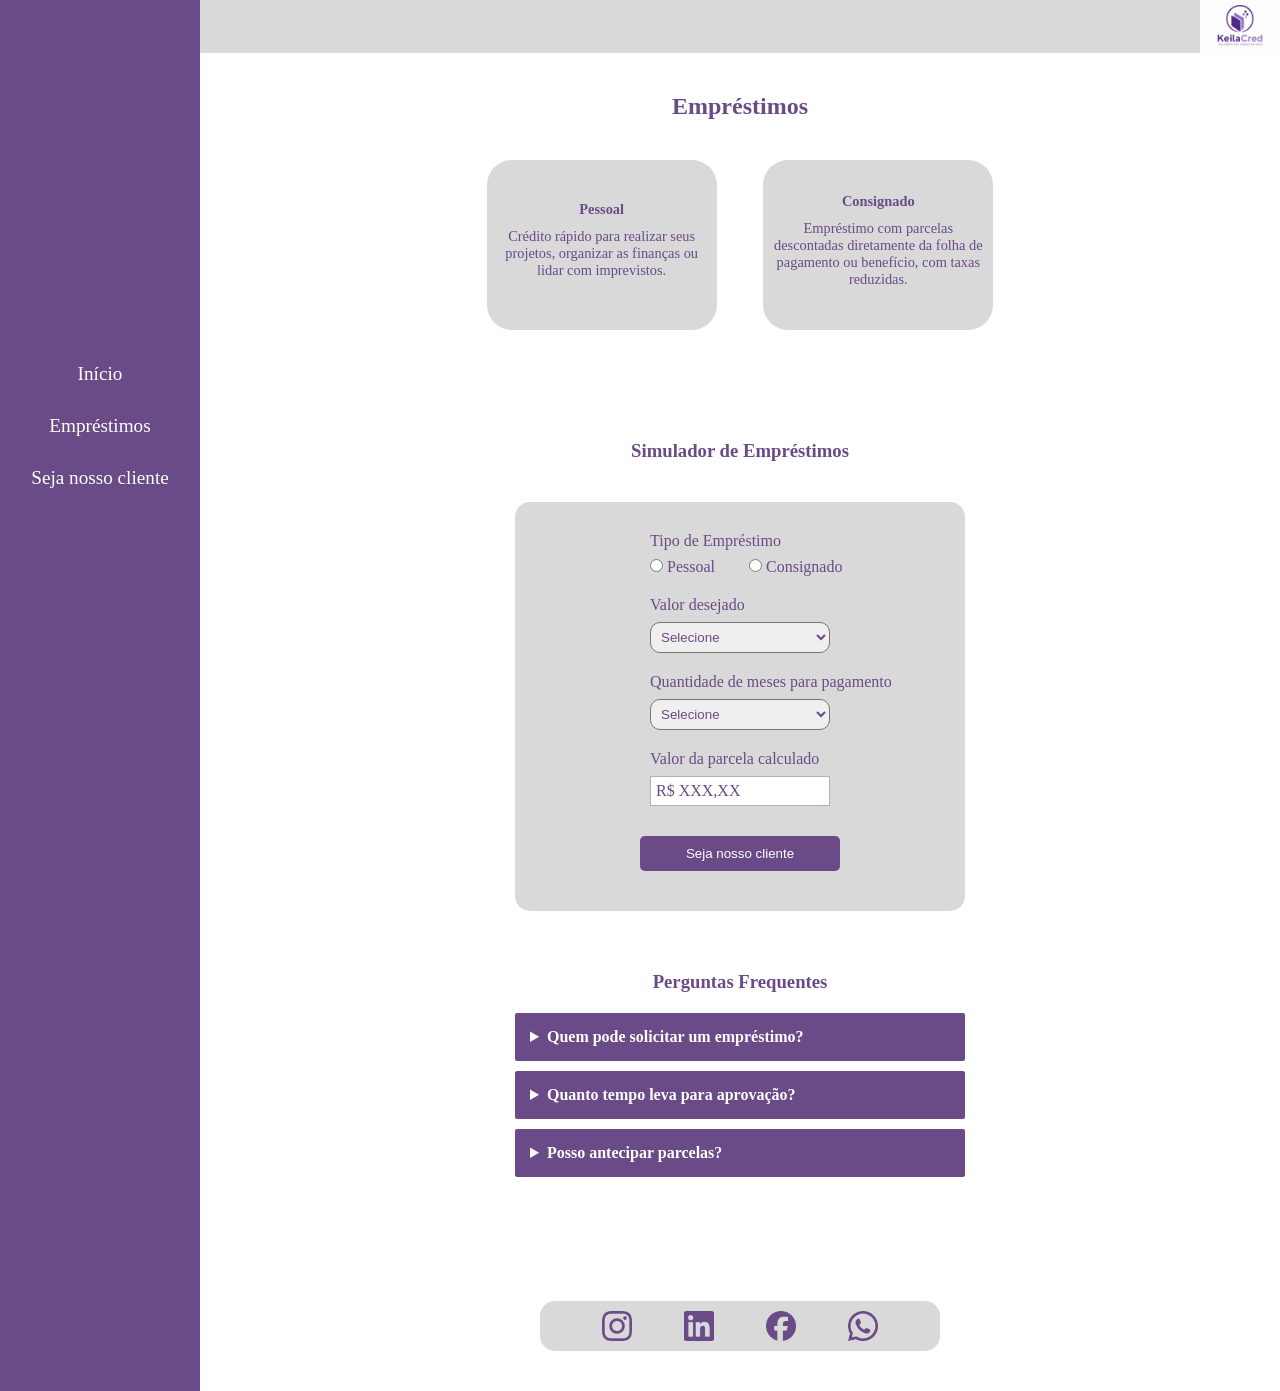
==== emprestimos.html @ f7503551 "pagina de empréstimos" ====
<!DOCTYPE html>
<html lang="pt-br">
  <head>
    <meta charset="UTF-8" />
    <meta name="viewport" content="width=device-width, initial-scale=1.0" />
    <title>Empréstimos</title>
    <link rel="stylesheet" href="styles.css" />
  </head>
  <body>
    <div class="container">
      <aside>
        <nav>
          <ul>
            <li><a href="index.html">Início</a></li>
            <li><a href="emprestimos.html">Empréstimos</a></li>
            <li><a href="sejanossocliente.html">Seja nosso cliente</a></li>
          </ul>
        </nav>
      </aside>

      <main>
        <div class="logo">
          <img src="./img/logo.png" alt="logo" />
        </div>

        <h2>Empréstimos</h2>

        <div class="box-emprestimos">
          <article>
            <span>Pessoal</span>
            <p>
              Crédito rápido para realizar seus projetos, organizar as finanças
              ou lidar com imprevistos.
            </p>
          </article>
          <article>
            <span>Consignado</span>
            <p>
              Empréstimo com parcelas descontadas diretamente da folha de
              pagamento ou benefício, com taxas reduzidas.
            </p>
          </article>
        </div>

        <h3>Simulador de Empréstimos</h3>

        <form action="" class="simulador">
          <div class="campo">
            <label>Tipo de Empréstimo</label>
            <div>
              <input
                type="radio"
                name="emprestimo"
                id="pessoal"
                value="pessoal"
              />
              <label for="pessoal">Pessoal</label>

              <input
                type="radio"
                name="emprestimo"
                id="consignado"
                value="consignado"
              />
              <label for="consignado">Consignado</label>
            </div>
          </div>

          <div class="campo">
            <label for="valor">Valor desejado</label>
            <select name="" id="valor">
              <option>Selecione</option>
              <option>R$ 1.000</option>
              <option>R$ 3.000</option>
              <option>R$ 5.000</option>
              <option>R$ 10.000</option>
            </select>
          </div>

          <div class="campo">
            <label for="meses">Quantidade de meses para pagamento</label>
            <select name="" id="meses">
              <option>Selecione</option>
              <option>12 meses</option>
              <option>24 meses</option>
              <option>36 meses</option>
              <option>48 meses</option>
            </select>
          </div>

          <div class="campo">
            <label for="">Valor da parcela calculado</label>
            <div class="resultado">R$ XXX,XX</div>
          </div>
          <button type="button">
            <a href="cliente.html">Seja nosso cliente</a>
          </button>
        </form>

        <section class="faq">
          <h3>Perguntas Frequentes</h3>

          <details>
            <summary>Quem pode solicitar um empréstimo?</summary>
            <p>Pessoas maiores de 18 anos com CPF regularizado</p>
          </details>
          <details>
            <summary>Quanto tempo leva para aprovação?</summary>

            <p>A análise normalmente ocorre em até 24 horas.</p>
          </details>

          <details>
            <summary>Posso antecipar parcelas?</summary>

            <p>Sim, consulte nossa equipe para verificar as condições.</p>
          </details>
        </section>

        <footer>
          <img src="./img/instagram.png" alt="instagram" />
          <img src="./img/linkedin.png" alt="linkedin" />
          <img src="./img/facebook.png" alt="facebook" />
          <img src="./img/whatsapp.png" alt="whatsapp" />
        </footer>
      </main>
    </div>
  </body>
</html>
---- styles.css ----
*{
    margin: 0;
    padding: 0;    
    box-sizing: border-box;
}

.logo{
    text-align: end;
    line-height: 0;
    background-color: #D9D9D9;
}

.logo img{
    width: 80px;
}

.container{
    display: flex;
    
}

aside{
    background-color: #6A4B87;
    width: 200px;
    display: flex;
    align-items: center;
    justify-content: center;
    min-height: 100vh;
}

nav{
    width: 100%;
    height: 50%;
}


nav ul li{
    font-size: 1.2rem;
    color: white;
    padding: 15px;
    text-align: center;
}

nav ul li:hover{
    background-color: #A683C6;
    transition: ease-in-out 0.7s;
    cursor: pointer;
}

nav ul li a{
    text-decoration: none;
    color: white;
}

.destaques{
    text-align: center;
    background-color: #000000;
}
.destaques img{
    height: 400px;
}

h2{
    color: #6A4B87;
    text-align: center;
    margin: 40px;
}

.box-servicos{
    width: 900px;
    min-height: 400px;
    font-size: 0.9rem;
    margin: 10px auto;  
    display: flex;
    justify-content: space-evenly;
}

.box-servicos article{
    width: 230px;
    height: 220px;
    background-color: #D9D9D9;
    border-radius: 25px;
    margin: 5px;
    display: flex;
    flex-direction: column;
    align-items: center;
    justify-content: center;    
}

.box-servicos article img{
    width: 70px;
}

.box-servicos article p{
    text-align: center;
    color: #6A4B87;
    margin: 0 10px;
}

.box-servicos article span{
    text-align: center;
    color: #6A4B87;
    font-weight: bold;
    text-decoration: underline;
    cursor: pointer;
    margin: 20px;
}


main{
    flex: 1;
}

footer{
    width: 400px;
    display: flex;
    justify-content: space-evenly;
    margin: 40px auto;
    padding: 10px;
    background-color: #D9D9D9;
    border-radius: 15px;
}

footer img{
   width: 30px;
   cursor: pointer;
}

.box-emprestimos{
    width: 600px;
    min-height: 220px;
    font-size: 0.9rem;
    margin: 10px auto;  
    display: flex;
    justify-content: space-evenly;
}

.box-emprestimos article{
    width: 230px;
    height: 170px;
    background-color: #D9D9D9;
    border-radius: 25px;
    display: flex;
    flex-direction: column;
    align-items: center;
    justify-content: center;    
}

.box-emprestimos article p{
    text-align: center;
    color: #6A4B87;
    margin: 10px;
}

.box-emprestimos article span{
    text-align: center;
    color: #6A4B87;
    font-weight: bold;
    cursor: pointer;
}

h3{
    color: #6A4B87;
    text-align: center;
    margin-top: 50px;
    margin-bottom: 10px;
    padding: 10px;
}

.simulador{
    width: 450px;
    margin: 30px auto;
    padding: 30px;
    border-radius: 15px;

    display: flex;
    flex-direction: column;
    gap: 20px;
    color: #6A4B87;
    background-color: #D9D9D9;
}

.simulador select{
    width: 180px;
    padding: 6px;
    border-radius: 10px;
    color:#6A4B87
}


button, button a{
    background-color: #6A4B87;
    color: rgb(255, 255, 255);
    cursor: pointer;
    padding: 10px;
    border-radius: 5px;
    border: none;
    text-decoration: none;
    width: 200px;
    margin: 10px auto;
}

.campo{
    display: flex;
    flex-direction: column;
    gap: 8px;
    margin-left: 105px;
}

input[type="radio"] {
    accent-color: #6A4B87;
}

#consignado{
    margin-left: 30px;
}

.resultado {
    width: 180px;
    padding: 5px;
    border: 1px solid #B9A8C7;
    background-color: white;
    color: #6A4B87;
}

.faq{
    width: 450px;
    min-height: 300px;
    margin: 30px auto;
}
details {
    margin-bottom: 10px;
    border-radius: 2px;
    overflow: hidden;
}

summary {
    background-color: #6A4B87;
    color: white;
    padding: 15px;
    cursor: pointer;
    font-weight: bold;
}

details p {
    padding: 15px;
    border: 1px solid #B9A8C7;
    background-color: #D9D9D9;
    color: #6A4B87;
}
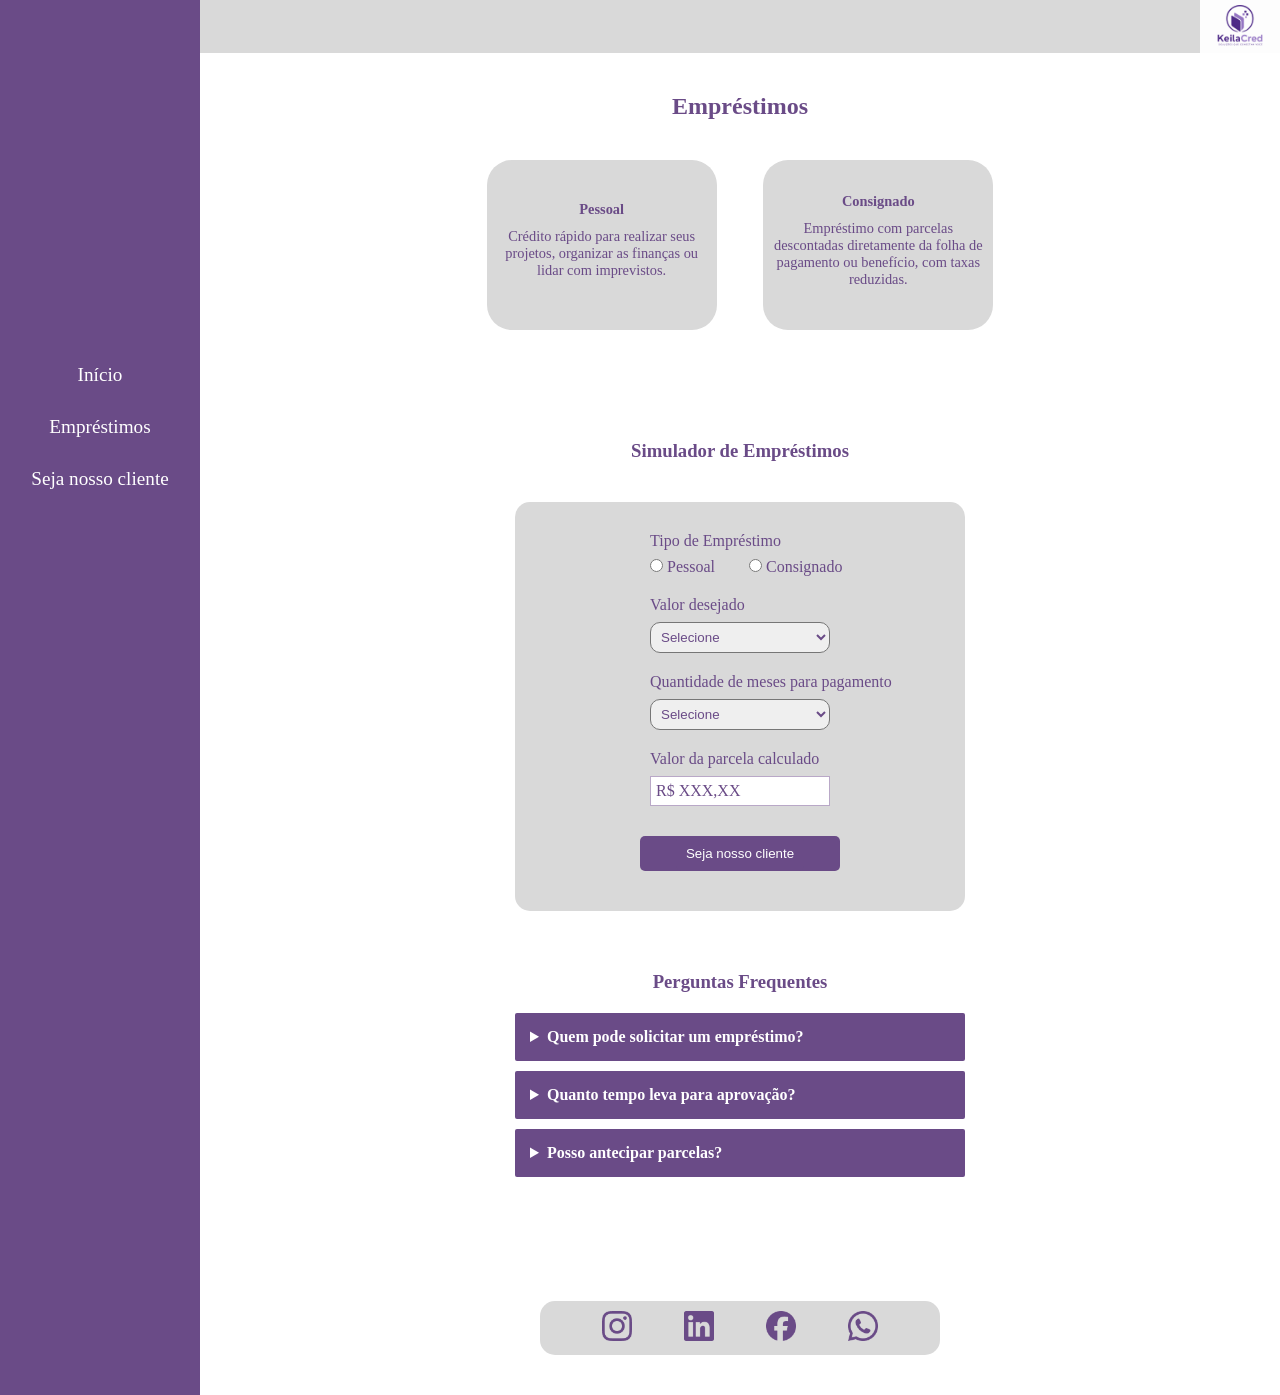
==== commit 39b91977: "Fiz a página sejacliente.html e a estilizei. Fiz alterações em estilizações e links de outras página" ====
--- a/emprestimos.html
+++ b/emprestimos.html
@@ -13,7 +13,7 @@
           <ul>
             <li><a href="index.html">Início</a></li>
             <li><a href="emprestimos.html">Empréstimos</a></li>
-            <li><a href="sejanossocliente.html">Seja nosso cliente</a></li>
+            <li><a href="sejacliente.html">Seja nosso cliente</a></li>
           </ul>
         </nav>
       </aside>
@@ -93,7 +93,7 @@
             <div class="resultado">R$ XXX,XX</div>
           </div>
           <button type="button">
-            <a href="cliente.html">Seja nosso cliente</a>
+            <a href="sejacliente.html">Seja nosso cliente</a>
           </button>
         </form>
 
@@ -118,10 +118,10 @@
         </section>
 
         <footer>
-          <img src="./img/instagram.png" alt="instagram" />
-          <img src="./img/linkedin.png" alt="linkedin" />
-          <img src="./img/facebook.png" alt="facebook" />
-          <img src="./img/whatsapp.png" alt="whatsapp" />
+          <a href="#"><img src="./img/instagram.png" alt="instagram" /></a>
+          <a href="#"><img src="./img/linkedin.png" alt="linkedin" /></a>
+          <a href="#"><img src="./img/facebook.png" alt="facebook" /></a>
+          <a href="#"><img src="./img/whatsapp.png" alt="whatsapp" /></a>
         </footer>
       </main>
     </div>
--- a/styles.css
+++ b/styles.css
@@ -97,7 +97,7 @@
     margin: 0 10px;
 }
 
-.box-servicos article span{
+.box-servicos article span, .box-servicos article span a{
     text-align: center;
     color: #6A4B87;
     font-weight: bold;
@@ -105,7 +105,6 @@
     cursor: pointer;
     margin: 20px;
 }
-
 
 main{
     flex: 1;
@@ -248,3 +247,56 @@
     background-color: #D9D9D9;
     color: #6A4B87;
 }
+
+/*  */
+
+.banner{
+    background-color: #000000;
+}
+.banner img{
+    height: 400px;
+    display: block;
+    margin: 0 auto;
+}
+
+.descricao-cliente{
+    background-color: #6A4B87;
+    color: white;
+    margin: 20px auto;
+    padding: 20px;
+    width: 800px;
+}
+
+.sejacliente{
+    width: 450px;
+    margin: 0 auto;
+    padding: 30px 0;
+    border-radius: 15px;
+
+    display: flex;
+    flex-direction: column;
+    gap: 20px;
+    color: #6A4B87;
+    background-color: #D9D9D9;
+    margin-bottom: 120px;
+}
+
+
+.sejacliente input[type="text"]{
+    width: 240px;
+    padding: 6px;
+    border-radius: 5px;
+    border: 1px solid #6A4B87;
+    color:#6A4B87
+}
+
+.sejacliente select{
+    width: 200px;
+    padding: 6px;
+    border-radius: 10px;
+    color:#6A4B87
+}
+
+.sejacliente #nao{
+    margin-left: 100px;
+}
